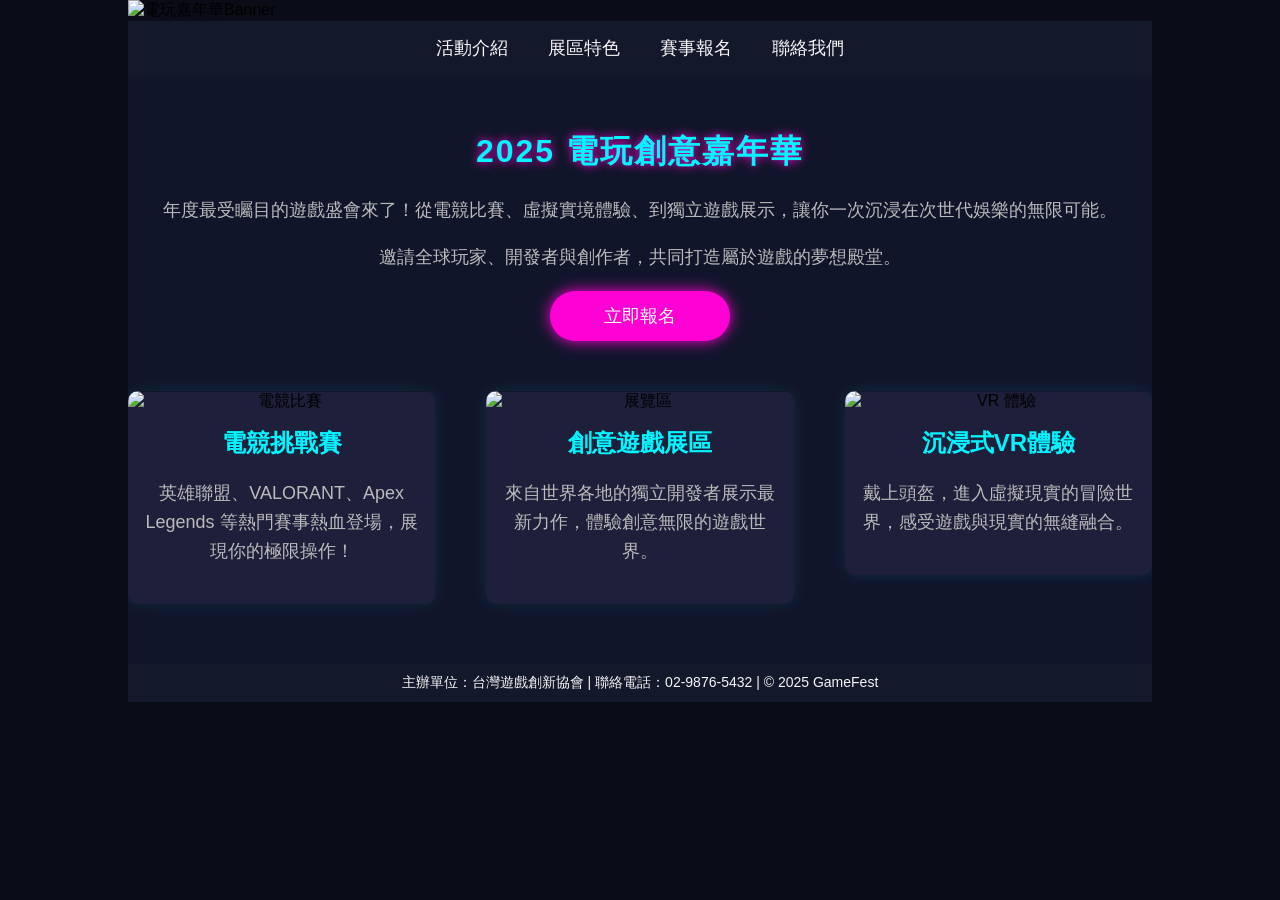
==== index.html @ 1adb31e8 "電玩介紹首頁" ====
<!DOCTYPE html>
<html lang="zh-TW">
<head>
    <meta charset="UTF-8">
    <meta name="viewport" content="width=device-width, initial-scale=1.0">
    <title>2025 電玩創意嘉年華</title>
    <style>
        :root {
            /* 🎨 電玩霓虹主題色系 */
            --color01: #0f0f1a;   /* 深底背景 */
            --color02: #14182b;   /* 導覽列背景 */
            --color03: #1e1f3b;   /* 卡片底 */
            --color04: #2a2e4b;   /* 次要底色 */
            --color05: #0a0c18;   /* 全域背景 */
            --color06: #00f5ff;   /* 亮青藍 */
            --color07: #ff00d4;   /* 亮粉紫 */
            --color08: #11152a;   /* content 背景 */
            --color09: #282c4f;
            --color10: #1de9b6;   /* hover亮綠 */
            --color11: #ff9800;
            --color12: #2196f3;
            --color13: #e91e63;
            --color14: #673ab7;
            --color15: #03a9f4;
            --color16: #ffffff;   /* 白字 */
            --textcolor01: #f5f5f5;
            --textcolor02: #bbbbbb;
            --textcolor03: #00f5ff;
        }

        body {
            background-color: var(--color05);
            margin: 0;
            font-family: 'Microsoft JhengHei', sans-serif;
        }

        .wrapper {
            width: 1024px;
            margin: 0 auto;
        }

        .banner img {
            width: 100%;
        }

        nav {
            background-color: var(--color02);
            text-align: center;
        }

        nav ul {
            display: inline-block;
            margin: 0;
            padding: 0;
        }

        nav ul li {
            float: left;
            list-style-type: none;
        }

        nav ul li a {
            text-decoration: none;
            display: block;
            color: var(--textcolor01);
            font-size: 18px;
            padding: 15px 20px;
            transition: all 0.3s ease;
        }

        nav ul li a:hover {
            background-color: var(--color10);
            color: var(--color16);
            box-shadow: 0 0 10px var(--color10);
        }

        .content {
            text-align: center;
            background-color: var(--color08);
            padding: 30px 0;
        }

        .content h1 {
            color: var(--color06);
            font-size: 32px;
            letter-spacing: 2px;
            text-shadow: 0 0 10px var(--color07);
        }

        .content p {
            font-size: 18px;
            color: var(--textcolor02);
            line-height: 1.6;
        }

        .content a {
            display: block;
            width: 180px;
            height: 50px;
            background-color: var(--color07);
            margin: 20px auto;
            color: var(--color16);
            text-decoration: none;
            font-size: 18px;
            line-height: 50px;
            border-radius: 25px;
            transition: all 0.3s;
            box-shadow: 0 0 15px var(--color07);
        }

        .content a:hover {
            background-color: var(--color06);
            box-shadow: 0 0 25px var(--color06);
        }

        /* 卡片區域 */
        .card-container {
            text-align: center;
            padding: 30px 0;
            overflow: hidden;
        }

        .card {
            float: left;
            width: 30%;
            margin-right: 5%;
            background-color: var(--color03);
            border-radius: 10px;
            box-shadow: 0 0 15px rgba(0, 255, 255, 0.1);
            overflow: hidden;
        }

        .card-last {
            margin-right: 0;
        }

        .card img {
            width: 100%;
            display: block;
        }

        .card h2 {
            color: var(--color06);
            margin-top: 15px;
        }

        .card p {
            color: var(--textcolor02);
            padding: 0 10px 20px 10px;
        }

        .footer {
            background-color: var(--color02);
            color: var(--textcolor01);
            text-align: center;
            padding: 10px 0;
            font-size: 14px;
        }

        /* 滑動動畫 */
        .roller {
            position: relative;
            overflow: hidden;
        }

        .roller-box {
            position: absolute;
            width: 100%;
            height: 100%;
            background-color: rgba(0, 0, 0, 0.5);
            transform: translateY(-100%);
            display: flex;
            align-items: center;
            justify-content: center;
        }

        .roller:hover .roller-box {
            transform: translateY(0);
            transition: transform 1s;
        }

        .roller-box a {
            background-color: var(--color07);
            padding: 10px 25px;
            border-radius: 20px;
            color: white;
            text-decoration: none;
            box-shadow: 0 0 10px var(--color07);
        }

        .roller-box a:hover {
            background-color: var(--color06);
            box-shadow: 0 0 20px var(--color06);
        }
    </style>
</head>
<body>
    <div class="wrapper">
        <div class="banner">
            <img src="https://images.unsplash.com/photo-1511512578047-dfb367046420?ixlib=rb-4.1.0&ixid=M3wxMjA3fDB8MHxzZWFyY2h8M3x8Z2FtZXN8ZW58MHx8MHx8fDA%3D&auto=format&fit=crop&q=60&w=500" alt="電玩嘉年華Banner">
        </div>
        <nav>
            <ul>
                <li><a href="#" class="fw-900">活動介紹</a></li>
                <li><a href="#" class="fw-900">展區特色</a></li>
                <li><a href="#" class="fw-900">賽事報名</a></li>
                <li><a href="#" class="fw-900">聯絡我們</a></li>
            </ul>
        </nav>

        <div class="content">
            <h1>2025 電玩創意嘉年華</h1>
            <p>年度最受矚目的遊戲盛會來了！從電競比賽、虛擬實境體驗、到獨立遊戲展示，讓你一次沉浸在次世代娛樂的無限可能。</p>
            <p>邀請全球玩家、開發者與創作者，共同打造屬於遊戲的夢想殿堂。</p>
            <a href="#" class="fw-900">立即報名</a>

            <div class="card-container">
                <div class="card roller">
                    <div class="roller-box">
                        <a href="#">參加比賽</a>
                    </div>
                    <img src="https://images.unsplash.com/photo-1605902711622-cfb43c4437d6?auto=format&fit=crop&w=800&q=80" alt="電競比賽">
                    <h2>電競挑戰賽</h2>
                    <p>英雄聯盟、VALORANT、Apex Legends 等熱門賽事熱血登場，展現你的極限操作！</p>
                </div>    

                <div class="card roller">
                    <div class="roller-box">
                        <a href="#">探索展區</a>
                    </div>
                    <img src="https://images.unsplash.com/photo-1607083206968-13611e3b8e3d?auto=format&fit=crop&w=800&q=80" alt="展覽區">
                    <h2>創意遊戲展區</h2>
                    <p>來自世界各地的獨立開發者展示最新力作，體驗創意無限的遊戲世界。</p>
                </div> 

                <div class="card card-last roller">
                    <div class="roller-box">
                        <a href="#">VR體驗</a>
                    </div>                   
                    <img src="https://images.unsplash.com/photo-1581091215367-59ab6b88d1cf?auto=format&fit=crop&w=800&q=80" alt="VR 體驗">
                    <h2>沉浸式VR體驗</h2>
                    <p>戴上頭盔，進入虛擬現實的冒險世界，感受遊戲與現實的無縫融合。</p>
                </div>
            </div>
        </div>

        <div class="footer">
            主辦單位：台灣遊戲創新協會 | 聯絡電話：02-9876-5432 | © 2025 GameFest
        </div>
    </div>
</body>
</html>
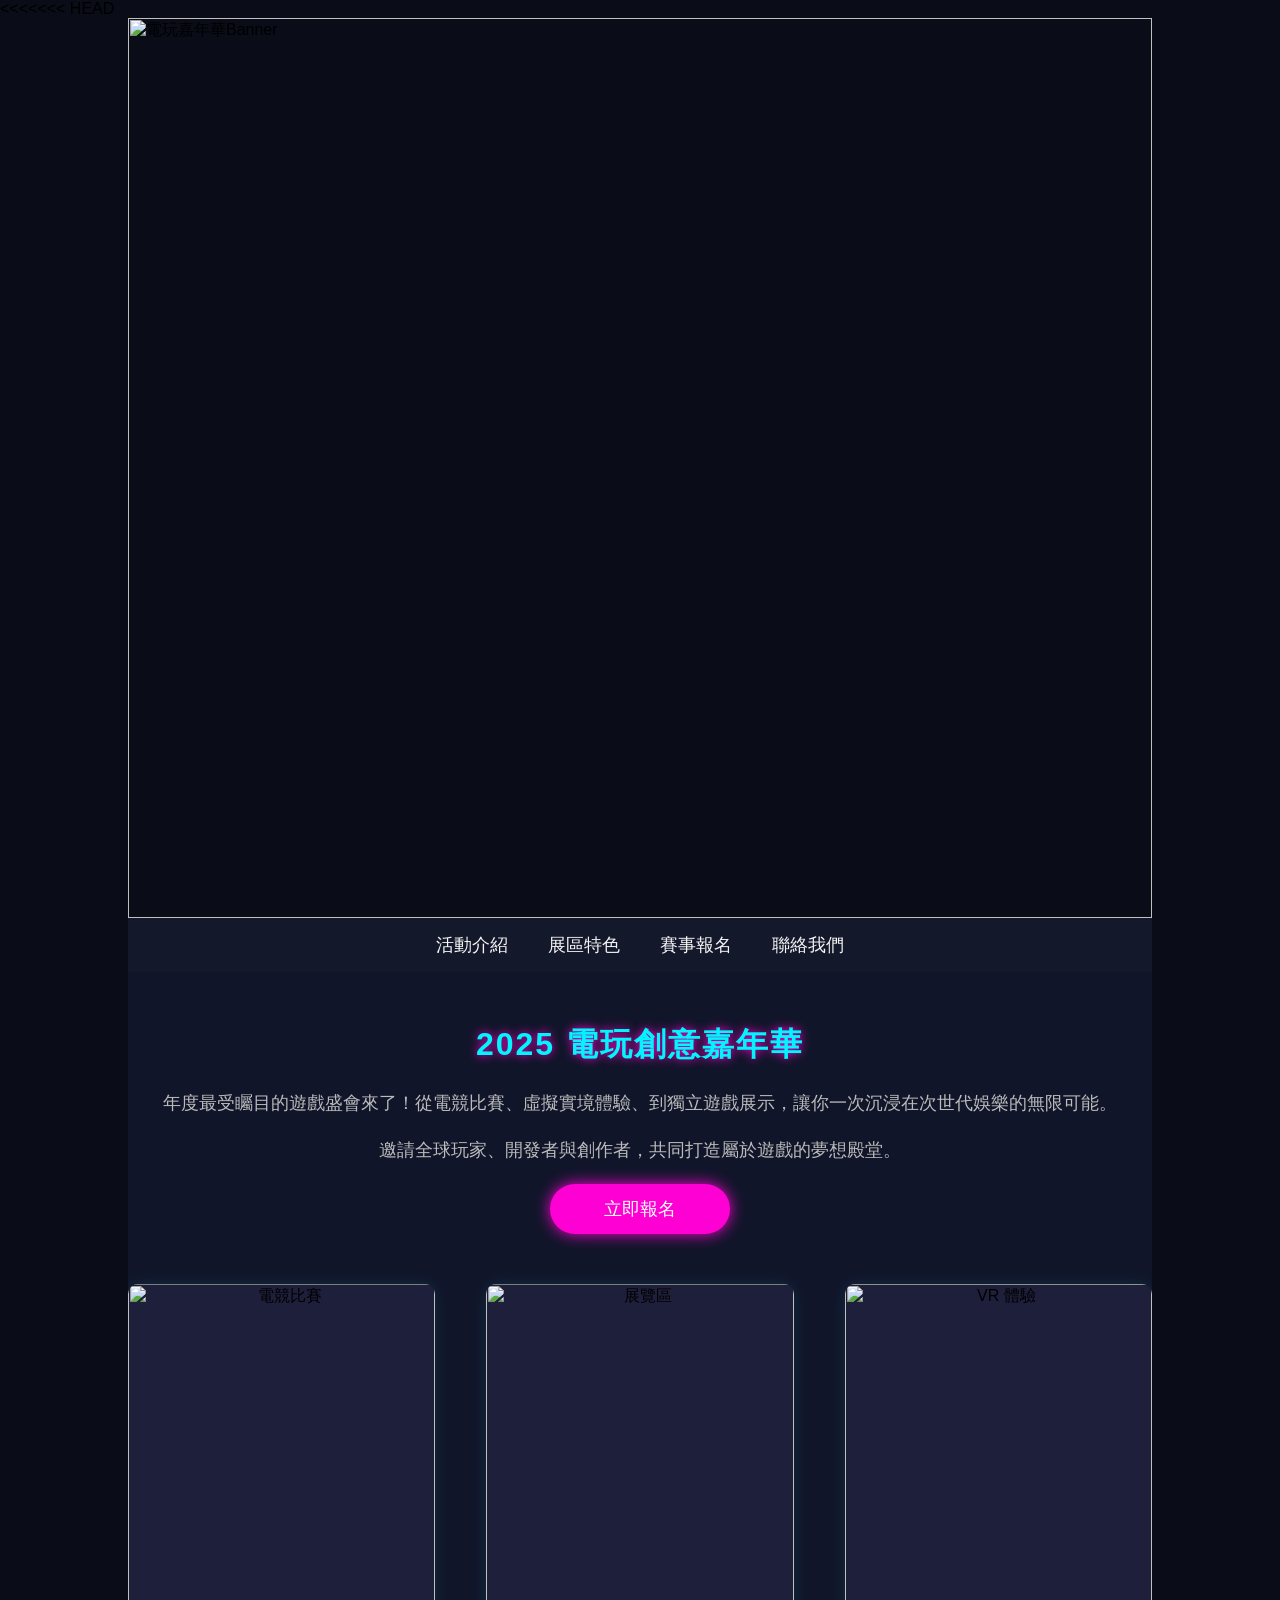
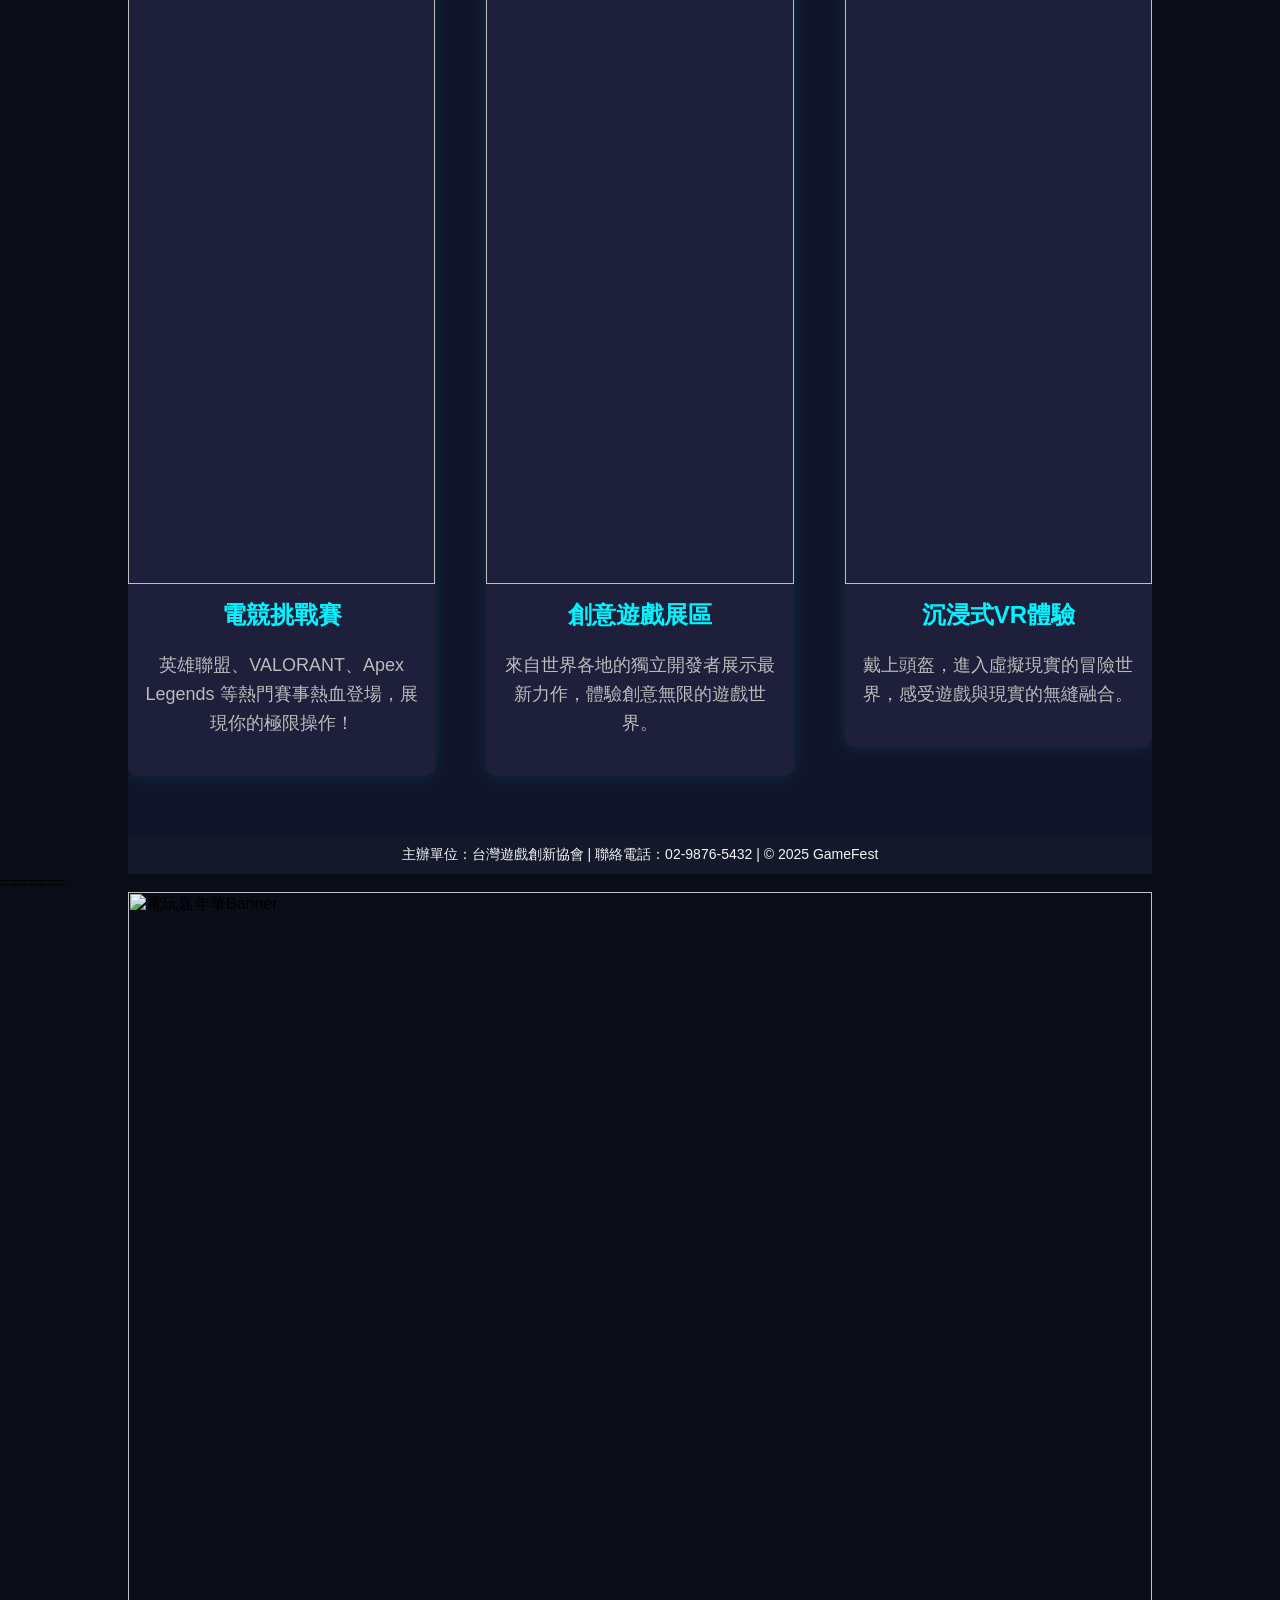
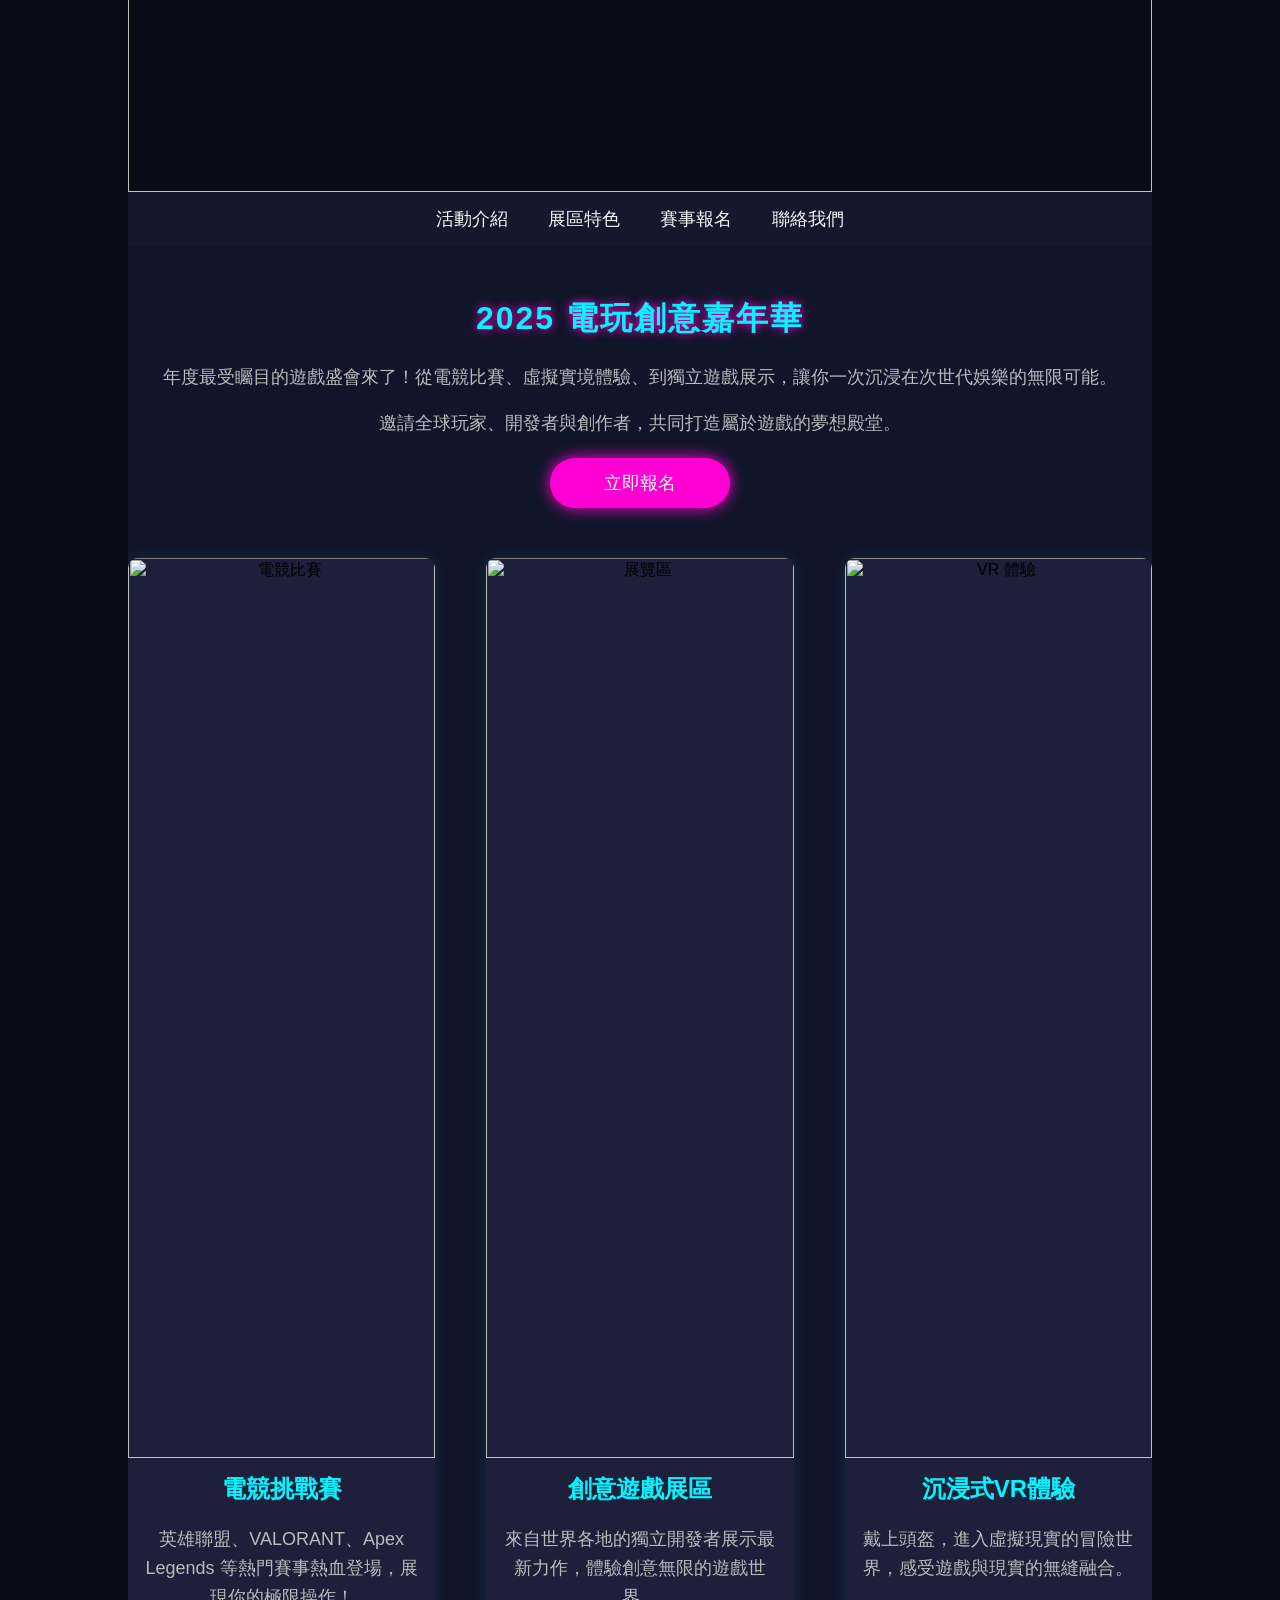
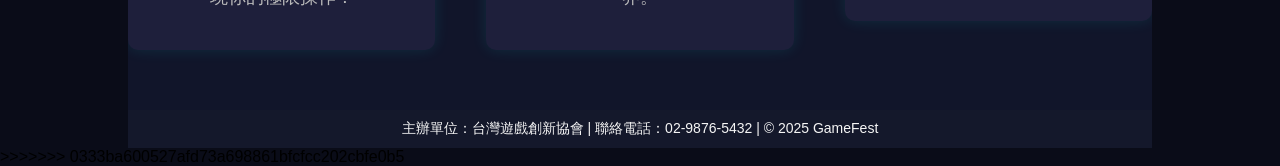
==== commit 47d782db: "電玩介紹首頁 v1" ====
--- a/index.html
+++ b/index.html
@@ -1,3 +1,4 @@
+<<<<<<< HEAD
 <!DOCTYPE html>
 <html lang="zh-TW">
 <head>
@@ -250,3 +251,257 @@
     </div>
 </body>
 </html>
+=======
+<!DOCTYPE html>
+<html lang="zh-TW">
+<head>
+    <meta charset="UTF-8">
+    <meta name="viewport" content="width=device-width, initial-scale=1.0">
+    <title>2025 電玩創意嘉年華</title>
+    <style>
+        :root {
+            /* 🎨 電玩霓虹主題色系 */
+            --color01: #0f0f1a;   /* 深底背景 */
+            --color02: #14182b;   /* 導覽列背景 */
+            --color03: #1e1f3b;   /* 卡片底 */
+            --color04: #2a2e4b;   /* 次要底色 */
+            --color05: #0a0c18;   /* 全域背景 */
+            --color06: #00f5ff;   /* 亮青藍 */
+            --color07: #ff00d4;   /* 亮粉紫 */
+            --color08: #11152a;   /* content 背景 */
+            --color09: #282c4f;
+            --color10: #1de9b6;   /* hover亮綠 */
+            --color11: #ff9800;
+            --color12: #2196f3;
+            --color13: #e91e63;
+            --color14: #673ab7;
+            --color15: #03a9f4;
+            --color16: #ffffff;   /* 白字 */
+            --textcolor01: #f5f5f5;
+            --textcolor02: #bbbbbb;
+            --textcolor03: #00f5ff;
+        }
+
+        body {
+            background-color: var(--color05);
+            margin: 0;
+            font-family: 'Microsoft JhengHei', sans-serif;
+        }
+
+        .wrapper {
+            width: 1024px;
+            margin: 0 auto;
+        }
+
+        .banner img {
+            width: 100%;
+        }
+
+        nav {
+            background-color: var(--color02);
+            text-align: center;
+        }
+
+        nav ul {
+            display: inline-block;
+            margin: 0;
+            padding: 0;
+        }
+
+        nav ul li {
+            float: left;
+            list-style-type: none;
+        }
+
+        nav ul li a {
+            text-decoration: none;
+            display: block;
+            color: var(--textcolor01);
+            font-size: 18px;
+            padding: 15px 20px;
+            transition: all 0.3s ease;
+        }
+
+        nav ul li a:hover {
+            background-color: var(--color10);
+            color: var(--color16);
+            box-shadow: 0 0 10px var(--color10);
+        }
+
+        .content {
+            text-align: center;
+            background-color: var(--color08);
+            padding: 30px 0;
+        }
+
+        .content h1 {
+            color: var(--color06);
+            font-size: 32px;
+            letter-spacing: 2px;
+            text-shadow: 0 0 10px var(--color07);
+        }
+
+        .content p {
+            font-size: 18px;
+            color: var(--textcolor02);
+            line-height: 1.6;
+        }
+
+        .content a {
+            display: block;
+            width: 180px;
+            height: 50px;
+            background-color: var(--color07);
+            margin: 20px auto;
+            color: var(--color16);
+            text-decoration: none;
+            font-size: 18px;
+            line-height: 50px;
+            border-radius: 25px;
+            transition: all 0.3s;
+            box-shadow: 0 0 15px var(--color07);
+        }
+
+        .content a:hover {
+            background-color: var(--color06);
+            box-shadow: 0 0 25px var(--color06);
+        }
+
+        /* 卡片區域 */
+        .card-container {
+            text-align: center;
+            padding: 30px 0;
+            overflow: hidden;
+        }
+
+        .card {
+            float: left;
+            width: 30%;
+            margin-right: 5%;
+            background-color: var(--color03);
+            border-radius: 10px;
+            box-shadow: 0 0 15px rgba(0, 255, 255, 0.1);
+            overflow: hidden;
+        }
+
+        .card-last {
+            margin-right: 0;
+        }
+
+        .card img {
+            width: 100%;
+            display: block;
+        }
+
+        .card h2 {
+            color: var(--color06);
+            margin-top: 15px;
+        }
+
+        .card p {
+            color: var(--textcolor02);
+            padding: 0 10px 20px 10px;
+        }
+
+        .footer {
+            background-color: var(--color02);
+            color: var(--textcolor01);
+            text-align: center;
+            padding: 10px 0;
+            font-size: 14px;
+        }
+
+        /* 滑動動畫 */
+        .roller {
+            position: relative;
+            overflow: hidden;
+        }
+
+        .roller-box {
+            position: absolute;
+            width: 100%;
+            height: 100%;
+            background-color: rgba(0, 0, 0, 0.5);
+            transform: translateY(-100%);
+            display: flex;
+            align-items: center;
+            justify-content: center;
+        }
+
+        .roller:hover .roller-box {
+            transform: translateY(0);
+            transition: transform 1s;
+        }
+
+        .roller-box a {
+            background-color: var(--color07);
+            padding: 10px 25px;
+            border-radius: 20px;
+            color: white;
+            text-decoration: none;
+            box-shadow: 0 0 10px var(--color07);
+        }
+
+        .roller-box a:hover {
+            background-color: var(--color06);
+            box-shadow: 0 0 20px var(--color06);
+        }
+    </style>
+</head>
+<body>
+    <div class="wrapper">
+        <div class="banner">
+            <img src="https://images.unsplash.com/photo-1511512578047-dfb367046420?ixlib=rb-4.1.0&ixid=M3wxMjA3fDB8MHxzZWFyY2h8M3x8Z2FtZXN8ZW58MHx8MHx8fDA%3D&auto=format&fit=crop&q=60&w=500" alt="電玩嘉年華Banner">
+        </div>
+        <nav>
+            <ul>
+                <li><a href="#" class="fw-900">活動介紹</a></li>
+                <li><a href="#" class="fw-900">展區特色</a></li>
+                <li><a href="#" class="fw-900">賽事報名</a></li>
+                <li><a href="#" class="fw-900">聯絡我們</a></li>
+            </ul>
+        </nav>
+
+        <div class="content">
+            <h1>2025 電玩創意嘉年華</h1>
+            <p>年度最受矚目的遊戲盛會來了！從電競比賽、虛擬實境體驗、到獨立遊戲展示，讓你一次沉浸在次世代娛樂的無限可能。</p>
+            <p>邀請全球玩家、開發者與創作者，共同打造屬於遊戲的夢想殿堂。</p>
+            <a href="#" class="fw-900">立即報名</a>
+
+            <div class="card-container">
+                <div class="card roller">
+                    <div class="roller-box">
+                        <a href="#">參加比賽</a>
+                    </div>
+                    <img src="https://images.unsplash.com/photo-1605902711622-cfb43c4437d6?auto=format&fit=crop&w=800&q=80" alt="電競比賽">
+                    <h2>電競挑戰賽</h2>
+                    <p>英雄聯盟、VALORANT、Apex Legends 等熱門賽事熱血登場，展現你的極限操作！</p>
+                </div>    
+
+                <div class="card roller">
+                    <div class="roller-box">
+                        <a href="#">探索展區</a>
+                    </div>
+                    <img src="https://images.unsplash.com/photo-1607083206968-13611e3b8e3d?auto=format&fit=crop&w=800&q=80" alt="展覽區">
+                    <h2>創意遊戲展區</h2>
+                    <p>來自世界各地的獨立開發者展示最新力作，體驗創意無限的遊戲世界。</p>
+                </div> 
+
+                <div class="card card-last roller">
+                    <div class="roller-box">
+                        <a href="#">VR體驗</a>
+                    </div>                   
+                    <img src="https://images.unsplash.com/photo-1581091215367-59ab6b88d1cf?auto=format&fit=crop&w=800&q=80" alt="VR 體驗">
+                    <h2>沉浸式VR體驗</h2>
+                    <p>戴上頭盔，進入虛擬現實的冒險世界，感受遊戲與現實的無縫融合。</p>
+                </div>
+            </div>
+        </div>
+
+        <div class="footer">
+            主辦單位：台灣遊戲創新協會 | 聯絡電話：02-9876-5432 | © 2025 GameFest
+        </div>
+    </div>
+</body>
+</html>
+>>>>>>> 0333ba600527afd73a698861bfcfcc202cbfe0b5
